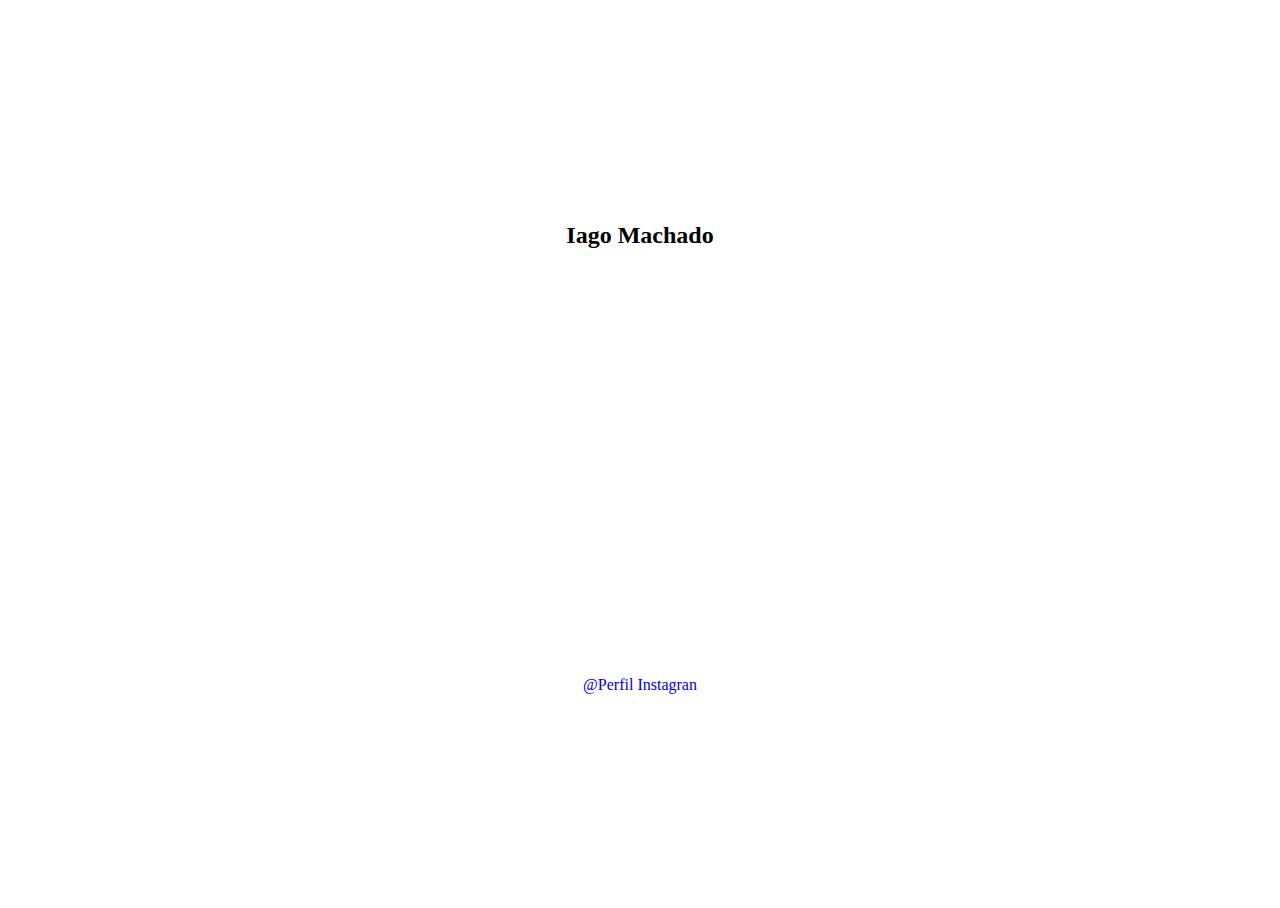
==== nlw/index.html @ 0a7a229e "Aula 01 Trilha Origin" ====
<!DOCTYPE html>
<html lang="pt-br">
<head>
  <meta charset="UTF-8">
  <meta http-equiv="X-UA-Compatible" content="IE=edge">
  <meta name="viewport" content="width=device-width, initial-scale=1.0">
  <title>Iago Machado | DoWhile 2021</title>
  <link rel="stylesheet" href="css/style.css">
</head>
<body>
  <h1>
    Iago Machado
  </h1>
  <p>
    <a href="https://www.instagram.com/iago.machado/">@Perfil Instagran</a>
  </p>
</body>
</html>
---- nlw/css/style.css ----
html, body{
  height: 100%;
}

body{
  display: grid;
  place-items: center;/*place-items é uma propriedade de alinhamento de itens, nesse caso, os itens estão sendo alinhados no centro da página*/
}

h1{
  font-size: 1.5rem;
}

a{
  text-decoration: none;
}
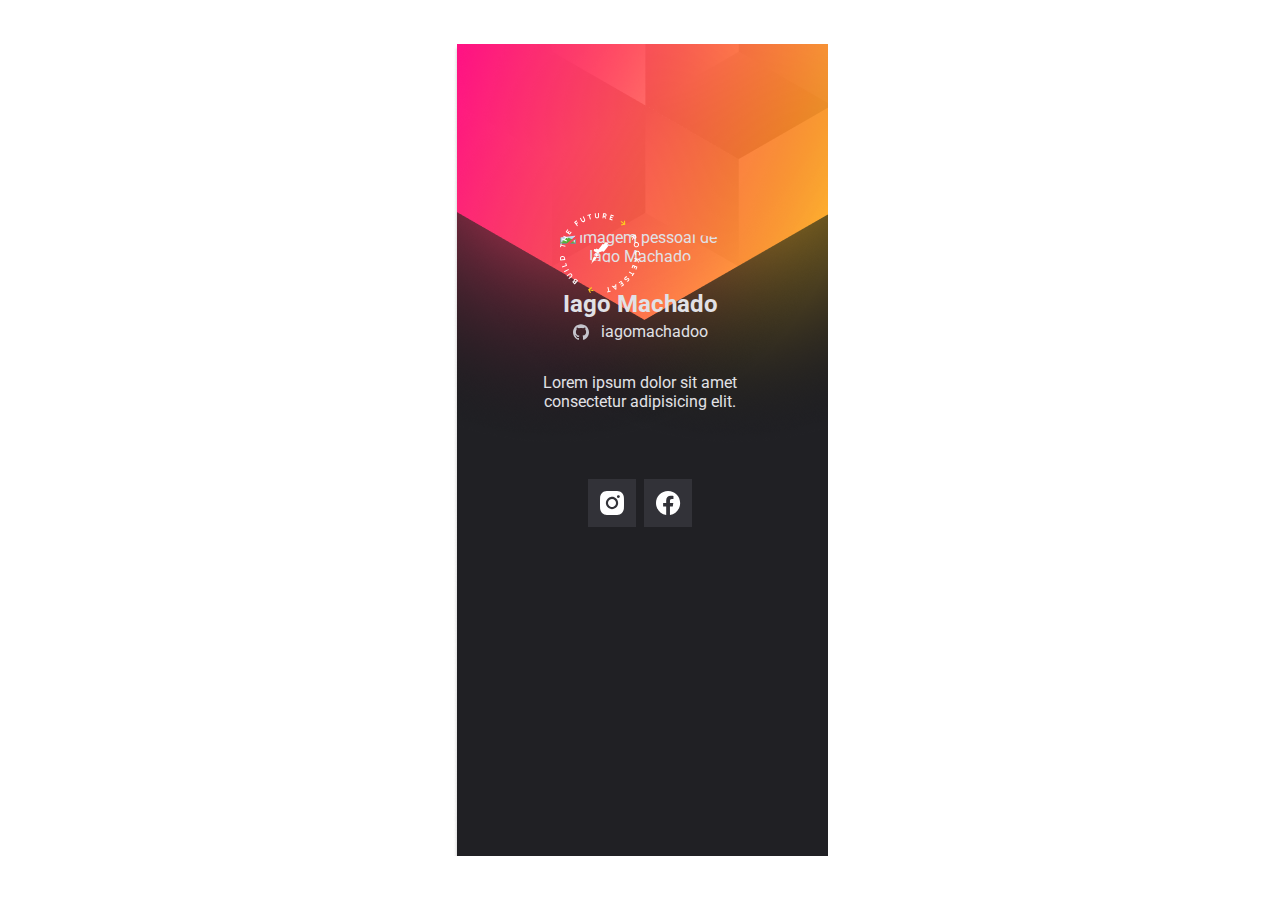
==== commit 0e6d1405: "Aula 2" ====
--- a/nlw/index.html
+++ b/nlw/index.html
@@ -6,13 +6,66 @@
   <meta name="viewport" content="width=device-width, initial-scale=1.0">
   <title>Iago Machado | DoWhile 2021</title>
   <link rel="stylesheet" href="css/style.css">
+
+  <link rel="preconnect" href="https://fonts.googleapis.com">
+
+  <link rel="preconnect" href="https://fonts.gstatic.com" crossorigin>
+
+  <link href="https://fonts.googleapis.com/css2?family=Roboto:wght@400;700&display=swap" rel="stylesheet">
 </head>
 <body>
-  <h1>
-    Iago Machado
-  </h1>
-  <p>
-    <a href="https://www.instagram.com/iago.machado/">@Perfil Instagran</a>
-  </p>
+  <main>
+    <div class="container">
+
+      <div class="avatar">
+
+        <span>
+          <img src="img/selo-rocketseat.svg" alt="Selo na cor branca da Rocketseat">
+        </span>
+
+        <img src="https://lorempixel.com/185/185/people" alt="Imagem pessoal de Iago Machado">
+
+      </div>
+
+      <h1>
+        Iago Machado
+      </h1>
+
+      
+      <a href="https://github.com/iagomachadoo" target="_blank" rel="external">
+        <img src="img/github.svg" alt="ícone github">iagomachadoo
+      </a>
+
+      <p>
+        Lorem ipsum dolor sit amet consectetur adipisicing elit.
+      </p>
+
+      <ul>
+
+        <li>
+
+          <a href="https://www.instagram.com/iago.machado/" target="_blank" rel="external">
+
+            <img src="img/instagran.svg" alt="ícone instagran">
+
+          </a>
+
+        </li>
+
+        <li>
+
+          <a href="https://web.facebook.com/iago.machado.923/" target="_blank" rel="external">
+
+            <img src="img/facebook.svg" alt="ícone facebook">
+
+          </a>
+
+        </li>
+
+      </ul>
+
+    </div>
+
+  </main>
 </body>
 </html>--- a/nlw/css/style.css
+++ b/nlw/css/style.css
@@ -1,16 +1,85 @@
+*{
+  margin: 0;
+  padding: 0;
+  box-sizing: border-box;
+}
+
+:root{
+  --gray: rgba(225, 225, 230, 1);
+  --black: rgba(32, 32, 36, 1);
+  ;
+
+}
+
 html, body{
   height: 100%;
+  font-family: 'Roboto', sans-serif;
+  -webkit-font-smoothing: antialiased;
 }
 
 body{
   display: grid;
-  place-items: center;/*place-items é uma propriedade de alinhamento de itens, nesse caso, os itens estão sendo alinhados no centro da página*/
+  place-items: center;/*place-items é uma propriedade de alinhamento de itens, nesse caso, os itens estão sendo alinhados no centro da página e só é liberado quando se usa o display grid*/
 }
+
+main{
+  width: 375px;
+  height: 812px;
+  background-image: url(/nlw/img/backgroun.png);
+  color: var(--gray);
+  ;
+}
+
+.container{
+  max-width: 250px;
+  margin-right: auto;
+  margin-left: auto;
+  text-align: center;
+}
+
+.avatar{
+  width: 10rem;/*a unidade de medida rem é relativa ao tamanho da fonte, que nesse caso é 16px, logo 10rem = 160px*/
+  margin: 11.5rem auto 0;/*top = 11.5rem = 184px; right e left = auto e botton = 0*/
+  position: relative;/*agora esse elemento é o limite para o position absolute do span dentro d div avatar*/
+}
+
+.avatar span{
+  position: absolute;/*está criando níveis de empilhamento de elementos*/
+  top: -15px;/*deslocando o elemento para cima*/
+  z-index: 1;/*a propriedae z-index trata do posicionamento do eixo z que é o de profundidade*/
+}
+
+.avatar > img{
+  width: 10rem;
+  height: 11.5rem;
+  object-fit: cover;/*essa propriedade faz com que a imagem se adpate as medidas de largura e altura*/
+  clip-path: polygon(50% 0, 100% 25%, 100% 75%, 50% 100%, 0 75%, 0 25%);/*essa propiedade vai criar uma forma de polígono. Para chegar a essas medidas doi usada o site https://bennettfeely.com/clippy/*/
+
+}/*pegando a imagem de primeiro nível dentro da div avatar, a imagem que está dentro do span é de segundo nível, porque ela está dentro de outra tag*/
 
 h1{
   font-size: 1.5rem;
+  margin-top: 1.5rem;
 }
 
 a{
   text-decoration: none;
+  margin-top: .25rem;
+  color: var(--gray);
+  display: flex;
+  gap: .75rem;
+  justify-content: center;
+  align-items: center;/*da propriedade display ate align-items estão centralizando o ícone do github com o nome de usuário na mesmo eixo, porque antes de aplicar essas propriedades, o ícone do github estva um pouco acima do eixo no nome de usuário*/
+}
+
+p{
+  margin-top: 2rem;
+}
+
+ul{
+  margin-top: 4rem;
+  list-style: none;
+  display: flex;
+  gap: .5rem;/*gap é uma propriedade de espaçamento entre elementos liberada quando se usa o display flex*/
+  justify-content: center;
 }